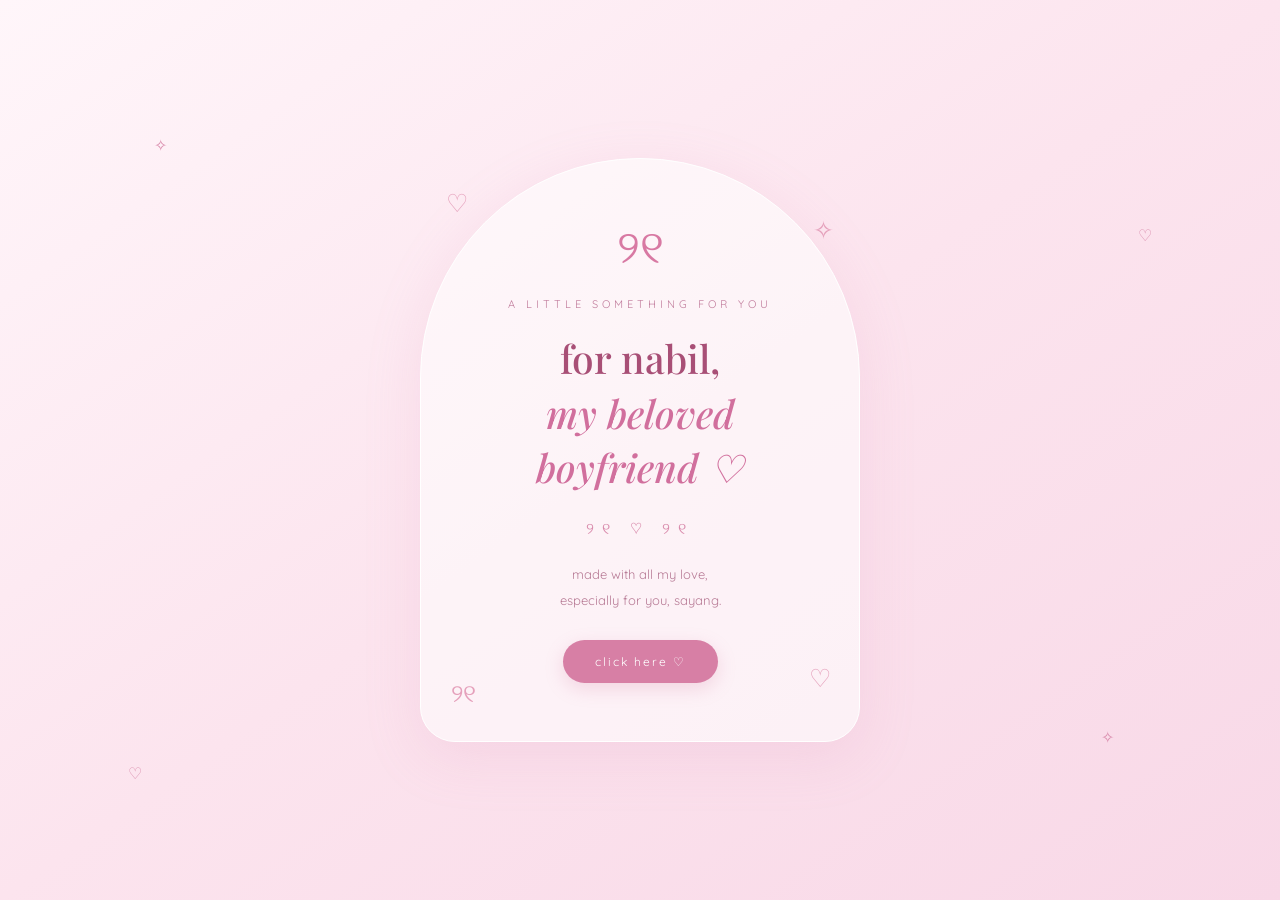
==== index.html @ 24452c56 "index.html" ====
<!DOCTYPE html>
<html lang="en">
<head>
  <meta charset="UTF-8">
  <meta name="viewport" content="width=device-width, initial-scale=1.0">
  <title>For Nabil ♡</title>

  <link href="https://fonts.googleapis.com/css2?family=Playfair+Display:ital,wght@0,500;0,600;1,500&family=Quicksand:wght@400;500;600&display=swap" rel="stylesheet">

  <style>
    * {
      box-sizing: border-box;
      margin: 0;
      padding: 0;
    }

    body {
      min-height: 100vh;
      display: flex;
      align-items: center;
      justify-content: center;
      overflow: hidden;
      background: linear-gradient(145deg, #fff6fa, #fce4ee, #f8d8e7);
      font-family: 'Quicksand', sans-serif;
      color: #a84f76;
    }

    .card {
      position: relative;
      width: min(88%, 440px);
      padding: 58px 25px;
      text-align: center;
      background: rgba(255, 255, 255, 0.58);
      border: 1px solid #fff;
      border-radius: 220px 220px 35px 35px;
      box-shadow: 0 15px 55px #d991b52b;
      animation: appear 1.3s ease both;
    }

    .bow {
      font-size: 46px;
      color: #d879a3;
      margin-bottom: 22px;
      animation: float 3s ease-in-out infinite;
    }

    .small {
      font-size: 11px;
      letter-spacing: 4px;
      text-transform: uppercase;
      color: #c17c9c;
      margin-bottom: 20px;
    }

    h1 {
      font-family: 'Playfair Display', serif;
      font-size: clamp(30px, 7vw, 39px);
      font-weight: 500;
      line-height: 1.4;
    }

    h1 span {
      display: block;
      font-style: italic;
      color: #d16f9d;
    }

    .divider {
      margin: 23px auto;
      color: #d98bac;
      letter-spacing: 8px;
    }

    .message {
      font-size: 13px;
      line-height: 2;
      color: #b77a95;
      margin-bottom: 27px;
    }

    .button {
      display: inline-block;
      text-decoration: none;
      background: #d77fa5;
      color: white;
      padding: 14px 32px;
      border-radius: 50px;
      font-size: 12px;
      letter-spacing: 2px;
      box-shadow: 0 6px 18px #d77fa540;
      transition: 0.3s;
    }

    .button:hover {
      transform: translateY(-4px);
      background: #c96895;
      box-shadow: 0 10px 25px #d77fa566;
    }

    .corner {
      position: absolute;
      color: #e5a0bb;
      font-size: 25px;
      animation: float 4s ease-in-out infinite;
    }

    .c1 { top: 28px; left: 25px; }
    .c2 { top: 55px; right: 25px; animation-delay: 1s; }
    .c3 { bottom: 32px; left: 30px; animation-delay: 1.5s; }
    .c4 { bottom: 48px; right: 28px; animation-delay: .5s; }

    .sparkle {
      position: absolute;
      color: #d98bac;
      animation: twinkle 2s infinite alternate;
    }

    .s1 { top: 15%; left: 12%; }
    .s2 { top: 25%; right: 10%; animation-delay: .8s; }
    .s3 { bottom: 17%; right: 13%; animation-delay: 1.2s; }
    .s4 { bottom: 13%; left: 10%; animation-delay: .4s; }

    @keyframes appear {
      from { opacity: 0; transform: translateY(25px); }
      to { opacity: 1; transform: translateY(0); }
    }

    @keyframes float {
      0%, 100% { transform: translateY(0) rotate(-3deg); }
      50% { transform: translateY(-9px) rotate(3deg); }
    }

    @keyframes twinkle {
      from { opacity: .35; transform: scale(.8); }
      to { opacity: 1; transform: scale(1.2); }
    }
  </style>
</head>

<body>
  <span class="sparkle s1">✧</span>
  <span class="sparkle s2">♡</span>
  <span class="sparkle s3">✧</span>
  <span class="sparkle s4">♡</span>

  <main class="card">
    <span class="corner c1">♡</span>
    <span class="corner c2">✧</span>
    <span class="corner c3">୨୧</span>
    <span class="corner c4">♡</span>

    <div class="bow">୨୧</div>

    <p class="small">a little something for you</p>

    <h1>
      for nabil,
      <span>my beloved</span>
      <span>boyfriend ♡</span>
    </h1>

    <div class="divider">୨୧ ♡ ୨୧</div>

    <p class="message">
      made with all my love,<br>
      especially for you, sayang.
    </p>

    <a href="love.html" class="button">click here ♡</a>
  </main>
</body>
</html>
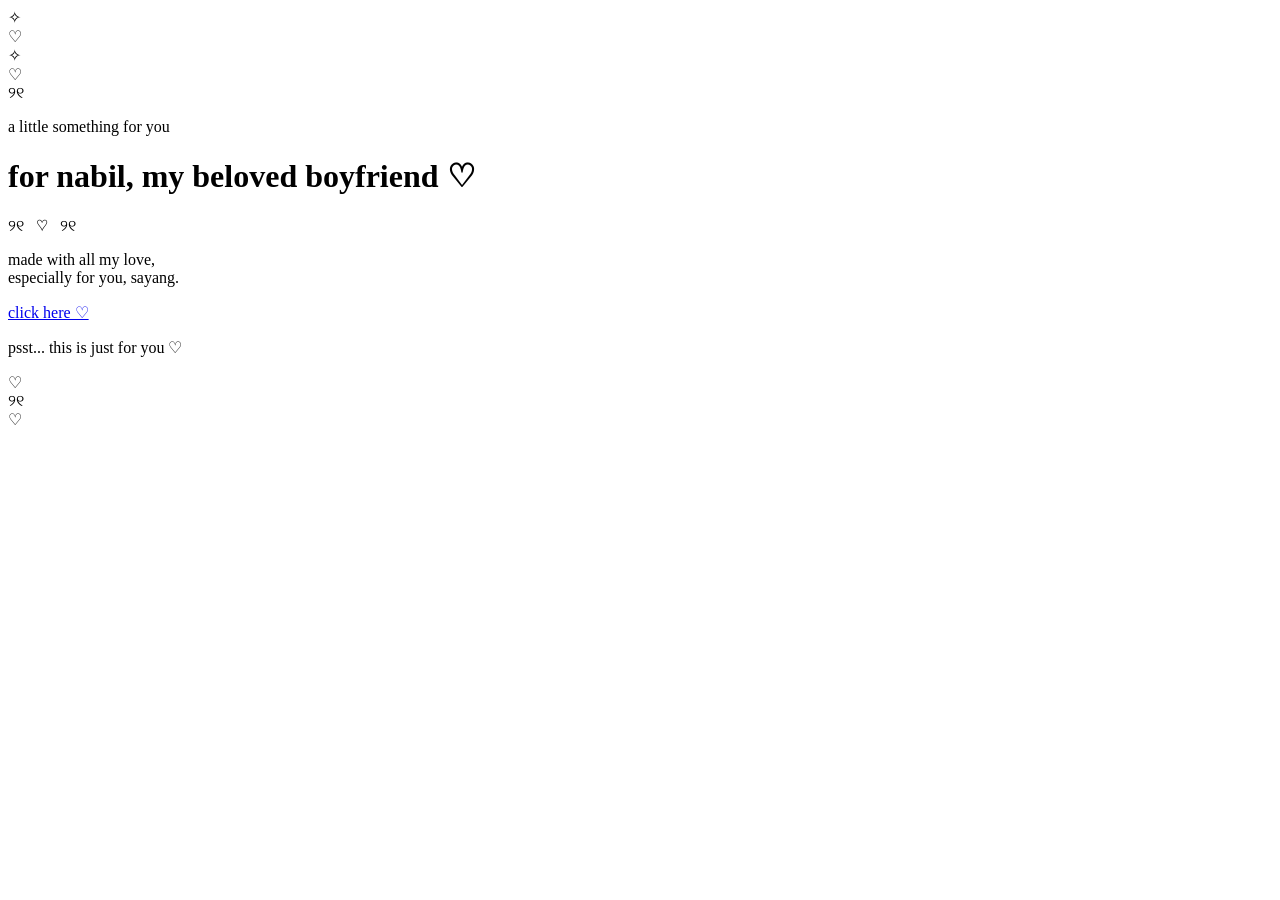
==== commit fe88b021: "index.html" ====
--- a/index.html
+++ b/index.html
@@ -4,155 +4,21 @@
 <head>
   <meta charset="UTF-8">
   <meta name="viewport" content="width=device-width, initial-scale=1.0">
+  <meta name="theme-color" content="#fce8f1">
   <title>For Nabil ♡</title>
+  <link rel="stylesheet" href="style.css">
+</head>
+<body class="intro-page">
 
-  <link href="https://fonts.googleapis.com/css2?family=Playfair+Display:ital,wght@0,500;0,600;1,500&family=Quicksand:wght@400;500;600&display=swap" rel="stylesheet">
+  <div class="sparkle sparkle-1">✧</div>
+  <div class="sparkle sparkle-2">♡</div>
+  <div class="sparkle sparkle-3">✧</div>
+  <div class="sparkle sparkle-4">♡</div>
 
-  <style>
-    * {
-      box-sizing: border-box;
-      margin: 0;
-      padding: 0;
-    }
+  <main class="letter-card">
+    <div class="big-bow">୨୧</div>
 
-    body {
-      min-height: 100vh;
-      display: flex;
-      align-items: center;
-      justify-content: center;
-      overflow: hidden;
-      background: linear-gradient(145deg, #fff6fa, #fce4ee, #f8d8e7);
-      font-family: 'Quicksand', sans-serif;
-      color: #a84f76;
-    }
-
-    .card {
-      position: relative;
-      width: min(88%, 440px);
-      padding: 58px 25px;
-      text-align: center;
-      background: rgba(255, 255, 255, 0.58);
-      border: 1px solid #fff;
-      border-radius: 220px 220px 35px 35px;
-      box-shadow: 0 15px 55px #d991b52b;
-      animation: appear 1.3s ease both;
-    }
-
-    .bow {
-      font-size: 46px;
-      color: #d879a3;
-      margin-bottom: 22px;
-      animation: float 3s ease-in-out infinite;
-    }
-
-    .small {
-      font-size: 11px;
-      letter-spacing: 4px;
-      text-transform: uppercase;
-      color: #c17c9c;
-      margin-bottom: 20px;
-    }
-
-    h1 {
-      font-family: 'Playfair Display', serif;
-      font-size: clamp(30px, 7vw, 39px);
-      font-weight: 500;
-      line-height: 1.4;
-    }
-
-    h1 span {
-      display: block;
-      font-style: italic;
-      color: #d16f9d;
-    }
-
-    .divider {
-      margin: 23px auto;
-      color: #d98bac;
-      letter-spacing: 8px;
-    }
-
-    .message {
-      font-size: 13px;
-      line-height: 2;
-      color: #b77a95;
-      margin-bottom: 27px;
-    }
-
-    .button {
-      display: inline-block;
-      text-decoration: none;
-      background: #d77fa5;
-      color: white;
-      padding: 14px 32px;
-      border-radius: 50px;
-      font-size: 12px;
-      letter-spacing: 2px;
-      box-shadow: 0 6px 18px #d77fa540;
-      transition: 0.3s;
-    }
-
-    .button:hover {
-      transform: translateY(-4px);
-      background: #c96895;
-      box-shadow: 0 10px 25px #d77fa566;
-    }
-
-    .corner {
-      position: absolute;
-      color: #e5a0bb;
-      font-size: 25px;
-      animation: float 4s ease-in-out infinite;
-    }
-
-    .c1 { top: 28px; left: 25px; }
-    .c2 { top: 55px; right: 25px; animation-delay: 1s; }
-    .c3 { bottom: 32px; left: 30px; animation-delay: 1.5s; }
-    .c4 { bottom: 48px; right: 28px; animation-delay: .5s; }
-
-    .sparkle {
-      position: absolute;
-      color: #d98bac;
-      animation: twinkle 2s infinite alternate;
-    }
-
-    .s1 { top: 15%; left: 12%; }
-    .s2 { top: 25%; right: 10%; animation-delay: .8s; }
-    .s3 { bottom: 17%; right: 13%; animation-delay: 1.2s; }
-    .s4 { bottom: 13%; left: 10%; animation-delay: .4s; }
-
-    @keyframes appear {
-      from { opacity: 0; transform: translateY(25px); }
-      to { opacity: 1; transform: translateY(0); }
-    }
-
-    @keyframes float {
-      0%, 100% { transform: translateY(0) rotate(-3deg); }
-      50% { transform: translateY(-9px) rotate(3deg); }
-    }
-
-    @keyframes twinkle {
-      from { opacity: .35; transform: scale(.8); }
-      to { opacity: 1; transform: scale(1.2); }
-    }
-  </style>
-</head>
-
-<body>
-  <span class="sparkle s1">✧</span>
-  <span class="sparkle s2">♡</span>
-  <span class="sparkle s3">✧</span>
-  <span class="sparkle s4">♡</span>
-
-  <main class="card">
-    <span class="corner c1">♡</span>
-    <span class="corner c2">✧</span>
-    <span class="corner c3">୨୧</span>
-    <span class="corner c4">♡</span>
-
-    <div class="bow">୨୧</div>
-
-    <p class="small">a little something for you</p>
+    <p class="eyebrow">a little something for you</p>
 
     <h1>
       for nabil,
@@ -160,14 +26,23 @@
       <span>boyfriend ♡</span>
     </h1>
 
-    <div class="divider">୨୧ ♡ ୨୧</div>
+    <div class="ornament">୨୧ &nbsp; ♡ &nbsp; ୨୧</div>
 
-    <p class="message">
+    <p class="intro-text">
       made with all my love,<br>
       especially for you, sayang.
     </p>
 
-    <a href="love.html" class="button">click here ♡</a>
+    <a href="love.html" class="love-button">
+      click here ♡
+    </a>
+
+    <p class="tiny-note">psst... this is just for you ♡</p>
   </main>
+
+  <div class="floating-decoration decoration-1">♡</div>
+  <div class="floating-decoration decoration-2">୨୧</div>
+  <div class="floating-decoration decoration-3">♡</div>
+
 </body>
 </html>
